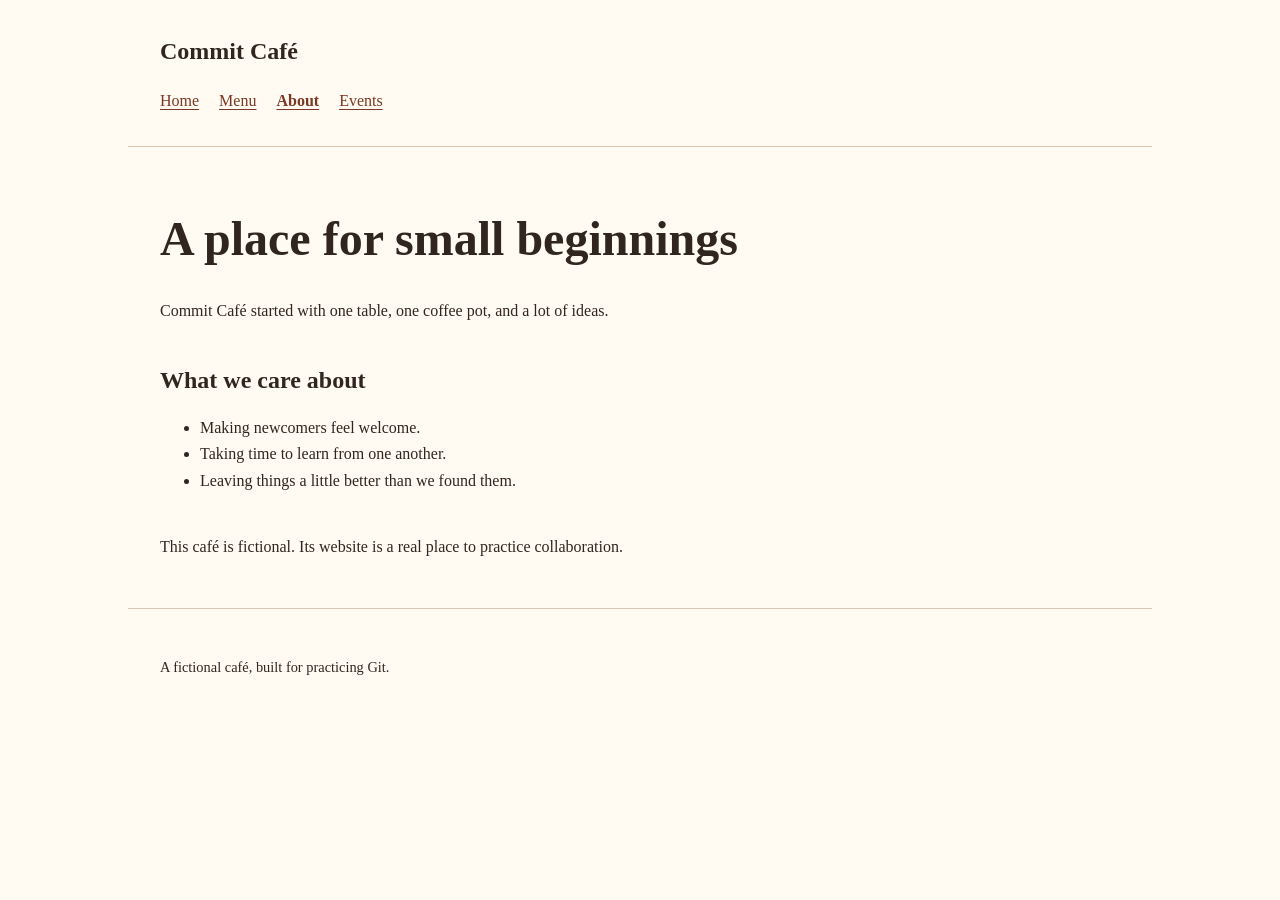
==== about.html @ 9312a2f0 "feat: add keyboard skip links and current page indicators" ====
<!doctype html>
<html lang="en">
<head>
  <meta charset="utf-8">
  <meta name="viewport" content="width=device-width, initial-scale=1">
  <meta name="description" content="A fictional neighborhood café for a hands-on Git workshop.">
  <title>About | Commit Café</title>
  <link rel="stylesheet" href="styles.css">
</head>
<body>
  <a class="skip-link" href="#main">Skip to content</a>
  <header>
    <p class="brand">Commit Café</p>
    <nav aria-label="Main navigation"><a href="index.html">Home</a><a href="menu.html">Menu</a><a href="about.html" aria-current="page">About</a><a href="events.html">Events</a></nav>
  </header>
  <main id="main">
    <h1>A place for small beginnings</h1>
    <p>Commit Café started with one table, one coffee pot, and a lot of ideas.</p>
    <section>
      <h2>What we care about</h2>
      <ul>
        <li>Making newcomers feel welcome.</li>
        <li>Taking time to learn from one another.</li>
        <li>Leaving things a little better than we found them.</li>
      </ul>
    </section>
    <p>This café is fictional. Its website is a real place to practice collaboration.</p>
  </main>
  <footer><p>A fictional café, built for practicing Git.</p></footer>
</body>
</html>
---- styles.css ----
:root {
  color-scheme: light;
  --paper: #fffaf2;
  --ink: #30261f;
  --accent: #7b3822;
  --line: #dac7b3;
}

* { box-sizing: border-box; }
body {
  margin: 0;
  background: var(--paper);
  color: var(--ink);
  font-family: Georgia, serif;
  line-height: 1.65;
}
header, main, footer { max-width: 64rem; margin: auto; padding: 2rem; }
header { border-bottom: 1px solid var(--line); }
.brand { font-size: 1.5rem; font-weight: bold; margin: 0 0 1rem; }
h1 { font-size: 3rem; line-height: 1.15; }
h2 { line-height: 1.25; }
a { color: var(--accent); text-underline-offset: 0.2em; }
nav { display: flex; gap: 1.25rem; flex-wrap: wrap; }
section { margin-block: 2.5rem; }
footer { border-top: 1px solid var(--line); font-size: 0.9rem; }

.menu-list { list-style: none; padding: 0; }
.menu-list li { display: flex; justify-content: space-between; gap: 1rem; padding-block: 0.75rem; border-bottom: 1px solid var(--line); }
.hours { display: grid; grid-template-columns: 1fr 1fr; gap: 0.5rem 1rem; }
.hours dd { margin: 0; }
@media (max-width: 36rem) {
  header, main, footer { padding: 1.25rem; }
  h1 { font-size: 2.25rem; }
  .hours { grid-template-columns: 1fr; }
  .hours dd { margin-bottom: 0.75rem; }
}

a:focus-visible { outline: 3px solid var(--accent); outline-offset: 4px; }
nav a[aria-current="page"] { font-weight: bold; }
.skip-link { position: absolute; left: 1rem; top: -10rem; padding: 0.75rem; background: var(--paper); }
.skip-link:focus { top: 1rem; }
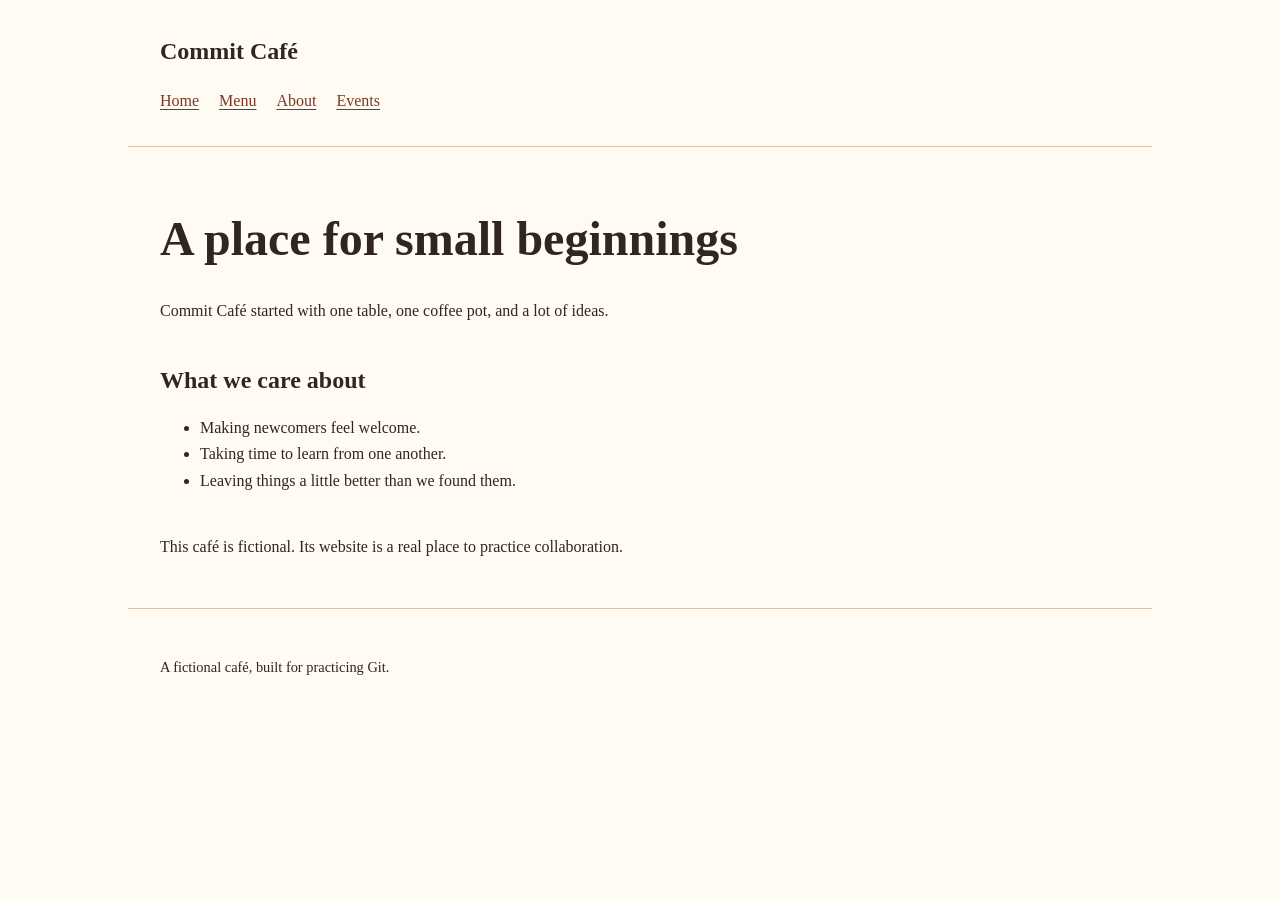
==== commit 4ae602ba: "feat: make community events reachable from every page" ====
--- a/about.html
+++ b/about.html
@@ -8,10 +8,9 @@
   <link rel="stylesheet" href="styles.css">
 </head>
 <body>
-  <a class="skip-link" href="#main">Skip to content</a>
   <header>
     <p class="brand">Commit Café</p>
-    <nav aria-label="Main navigation"><a href="index.html">Home</a><a href="menu.html">Menu</a><a href="about.html" aria-current="page">About</a><a href="events.html">Events</a></nav>
+    <nav aria-label="Main navigation"><a href="index.html">Home</a><a href="menu.html">Menu</a><a href="about.html">About</a><a href="events.html">Events</a></nav>
   </header>
   <main id="main">
     <h1>A place for small beginnings</h1>
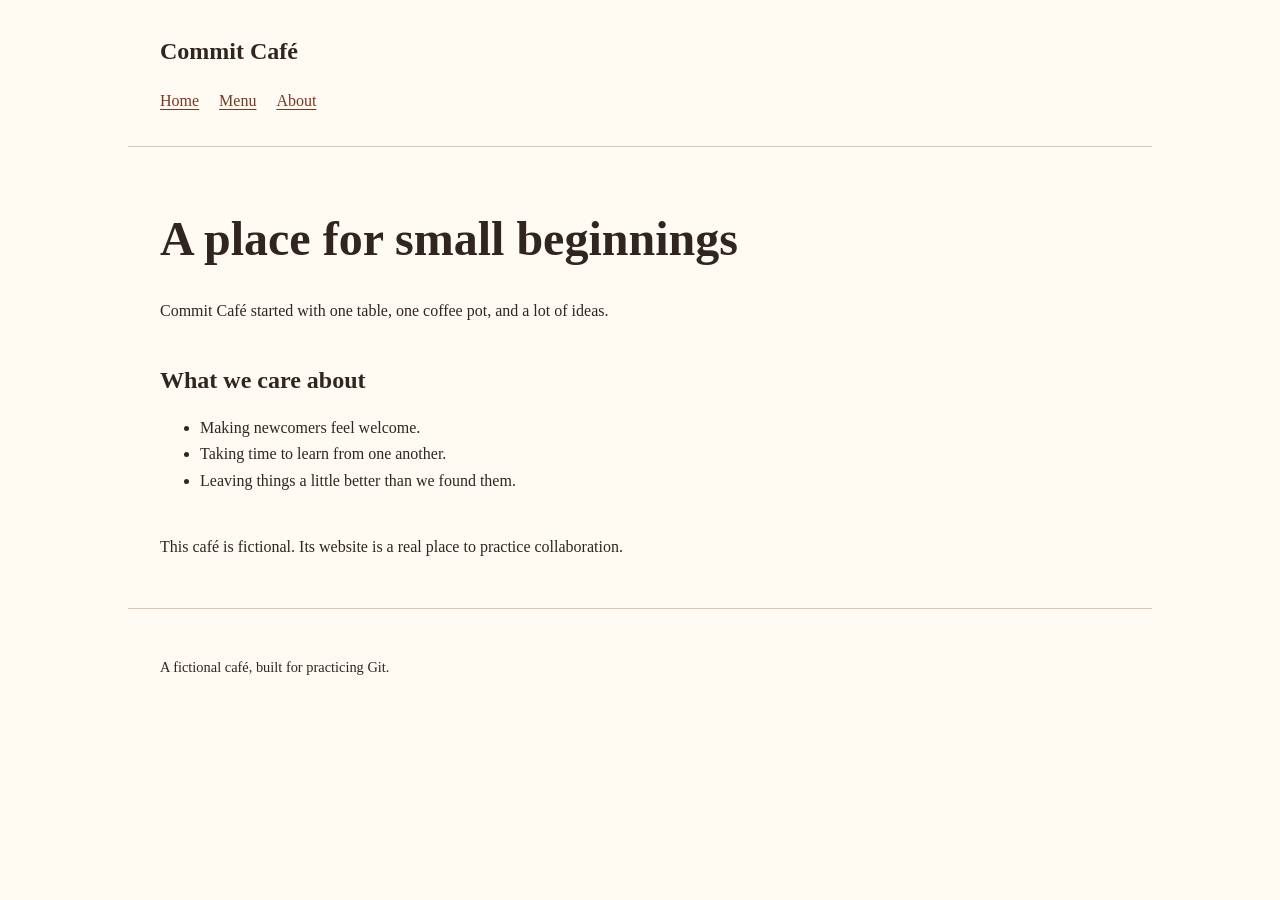
==== commit 014f4770: "feat: connect the home menu and about pages" ====
--- a/about.html
+++ b/about.html
@@ -10,7 +10,7 @@
 <body>
   <header>
     <p class="brand">Commit Café</p>
-    <nav aria-label="Main navigation"><a href="index.html">Home</a><a href="menu.html">Menu</a><a href="about.html">About</a><a href="events.html">Events</a></nav>
+    <nav aria-label="Main navigation"><a href="index.html">Home</a><a href="menu.html">Menu</a><a href="about.html">About</a></nav>
   </header>
   <main id="main">
     <h1>A place for small beginnings</h1>
--- a/styles.css
+++ b/styles.css
@@ -34,8 +34,3 @@
   .hours { grid-template-columns: 1fr; }
   .hours dd { margin-bottom: 0.75rem; }
 }
-
-a:focus-visible { outline: 3px solid var(--accent); outline-offset: 4px; }
-nav a[aria-current="page"] { font-weight: bold; }
-.skip-link { position: absolute; left: 1rem; top: -10rem; padding: 0.75rem; background: var(--paper); }
-.skip-link:focus { top: 1rem; }
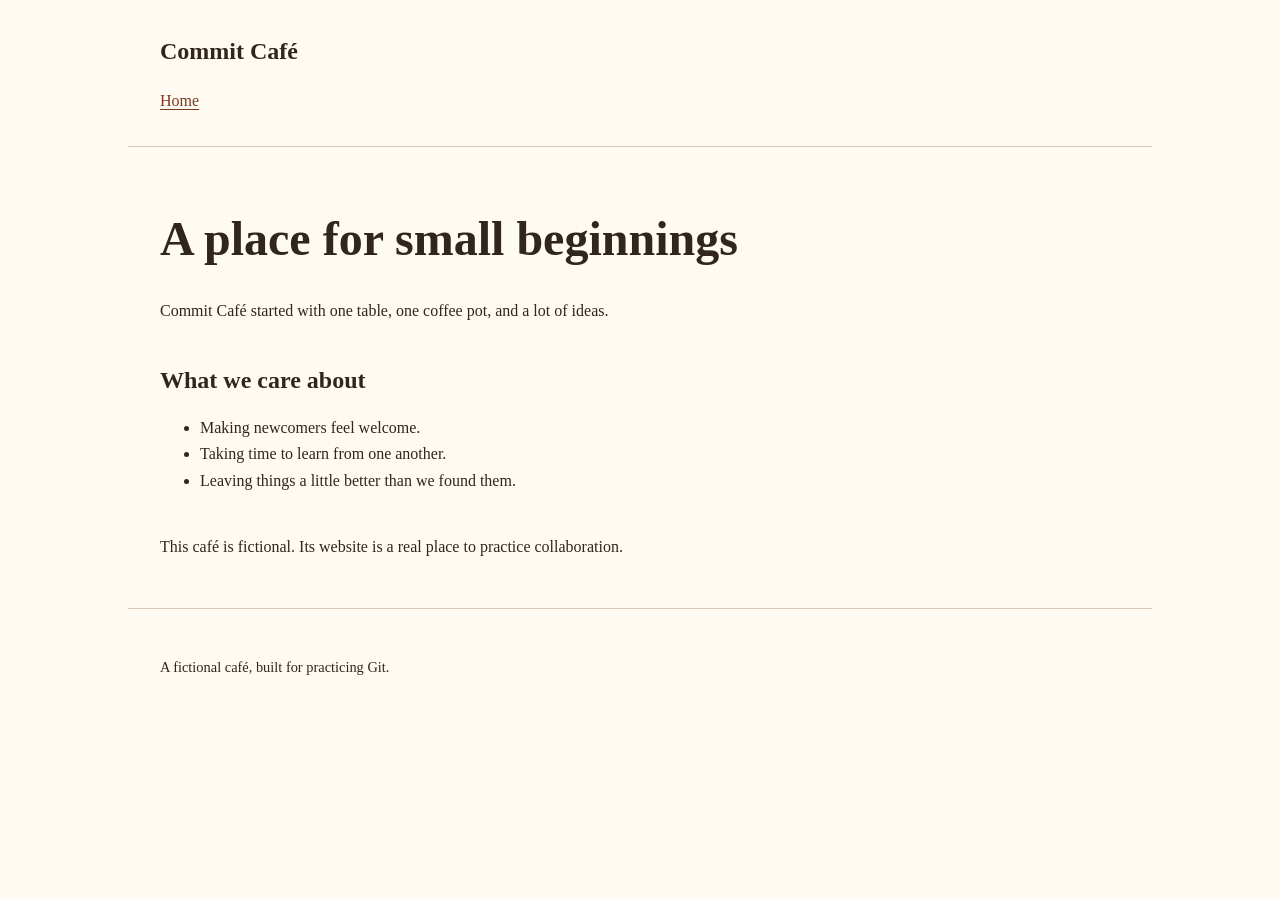
==== commit 4cfcd9b5: "feat: tell the story behind Commit Café" ====
--- a/about.html
+++ b/about.html
@@ -10,7 +10,7 @@
 <body>
   <header>
     <p class="brand">Commit Café</p>
-    <nav aria-label="Main navigation"><a href="index.html">Home</a><a href="menu.html">Menu</a><a href="about.html">About</a></nav>
+    <nav aria-label="Main navigation"><a href="index.html">Home</a></nav>
   </header>
   <main id="main">
     <h1>A place for small beginnings</h1>
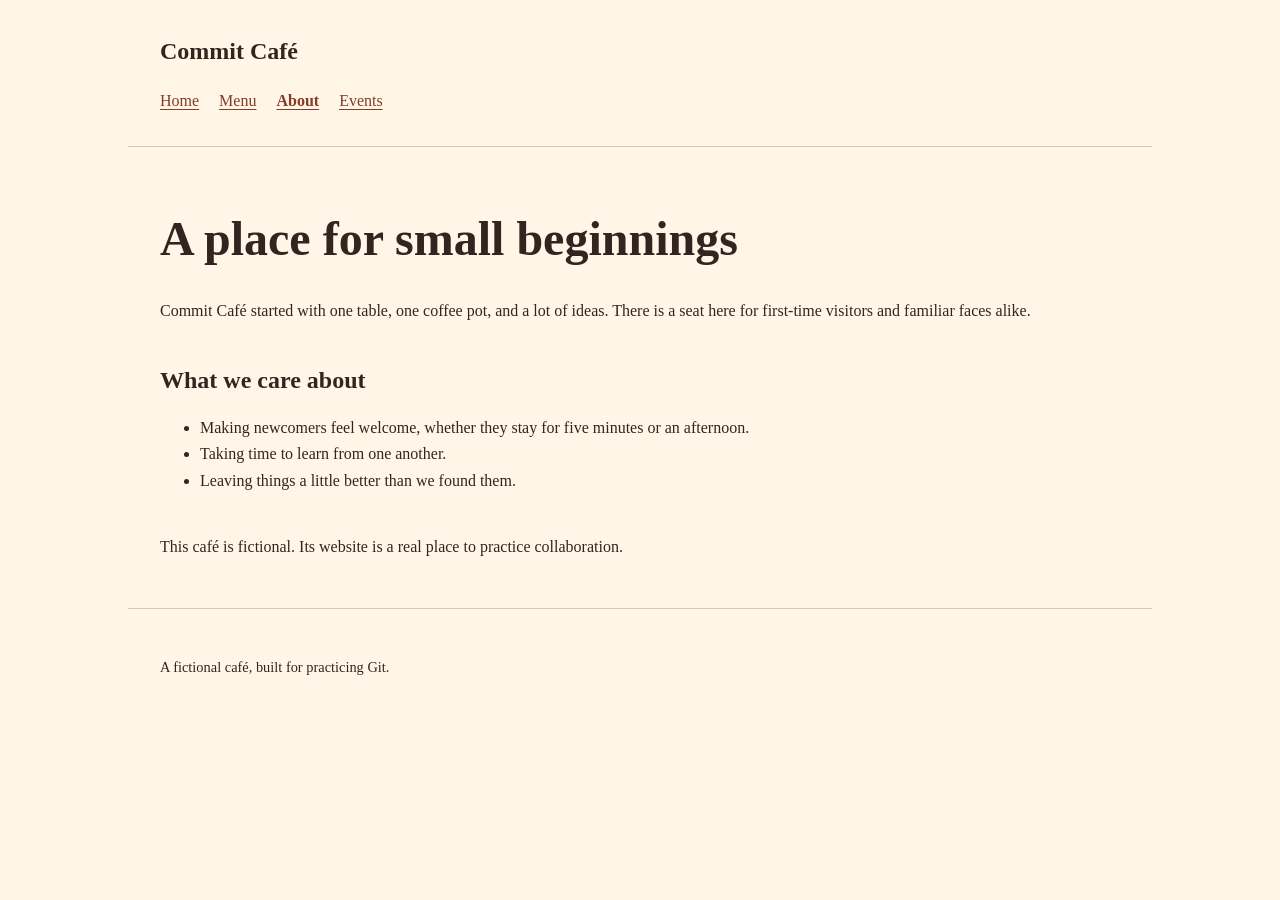
==== commit fd9e626f: "docs: connect the welcome message to our café values" ====
--- a/about.html
+++ b/about.html
@@ -8,17 +8,18 @@
   <link rel="stylesheet" href="styles.css">
 </head>
 <body>
+  <a class="skip-link" href="#main">Skip to content</a>
   <header>
     <p class="brand">Commit Café</p>
-    <nav aria-label="Main navigation"><a href="index.html">Home</a></nav>
+    <nav aria-label="Main navigation"><a href="index.html">Home</a><a href="menu.html">Menu</a><a href="about.html" aria-current="page">About</a><a href="events.html">Events</a></nav>
   </header>
   <main id="main">
     <h1>A place for small beginnings</h1>
-    <p>Commit Café started with one table, one coffee pot, and a lot of ideas.</p>
+    <p>Commit Café started with one table, one coffee pot, and a lot of ideas. There is a seat here for first-time visitors and familiar faces alike.</p>
     <section>
       <h2>What we care about</h2>
       <ul>
-        <li>Making newcomers feel welcome.</li>
+        <li>Making newcomers feel welcome, whether they stay for five minutes or an afternoon.</li>
         <li>Taking time to learn from one another.</li>
         <li>Leaving things a little better than we found them.</li>
       </ul>
--- a/styles.css
+++ b/styles.css
@@ -1,8 +1,8 @@
 :root {
   color-scheme: light;
-  --paper: #fffaf2;
+  --paper: #fff6e8;
   --ink: #30261f;
-  --accent: #7b3822;
+  --accent: #843c24;
   --line: #dac7b3;
 }
 
@@ -34,3 +34,16 @@
   .hours { grid-template-columns: 1fr; }
   .hours dd { margin-bottom: 0.75rem; }
 }
+
+a:focus-visible { outline: 3px solid var(--accent); outline-offset: 4px; }
+nav a[aria-current="page"] { font-weight: bold; }
+.skip-link { position: absolute; left: 1rem; top: -10rem; padding: 0.75rem; background: var(--paper); }
+.skip-link:focus { top: 1rem; }
+
+/* Keep printed menus compact and ink friendly. */
+@media print {
+  body { background: white; color: black; }
+  header, main, footer { max-width: none; padding: 0.5rem; }
+  nav, .skip-link { display: none; }
+  a { color: black; }
+}
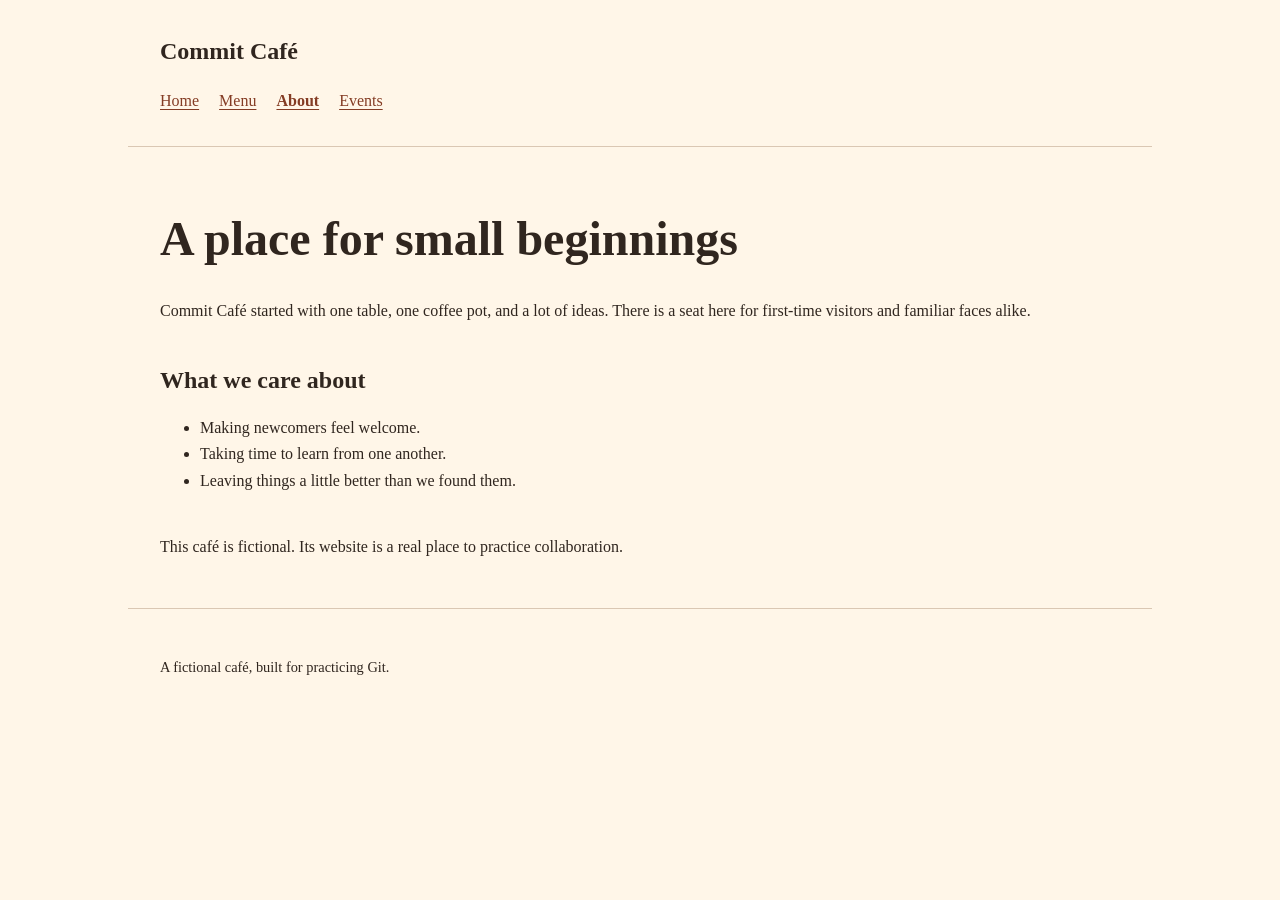
==== commit 1391703c: "docs: refine the welcome after a copy editing pass" ====
--- a/about.html
+++ b/about.html
@@ -19,7 +19,7 @@
     <section>
       <h2>What we care about</h2>
       <ul>
-        <li>Making newcomers feel welcome, whether they stay for five minutes or an afternoon.</li>
+        <li>Making newcomers feel welcome.</li>
         <li>Taking time to learn from one another.</li>
         <li>Leaving things a little better than we found them.</li>
       </ul>
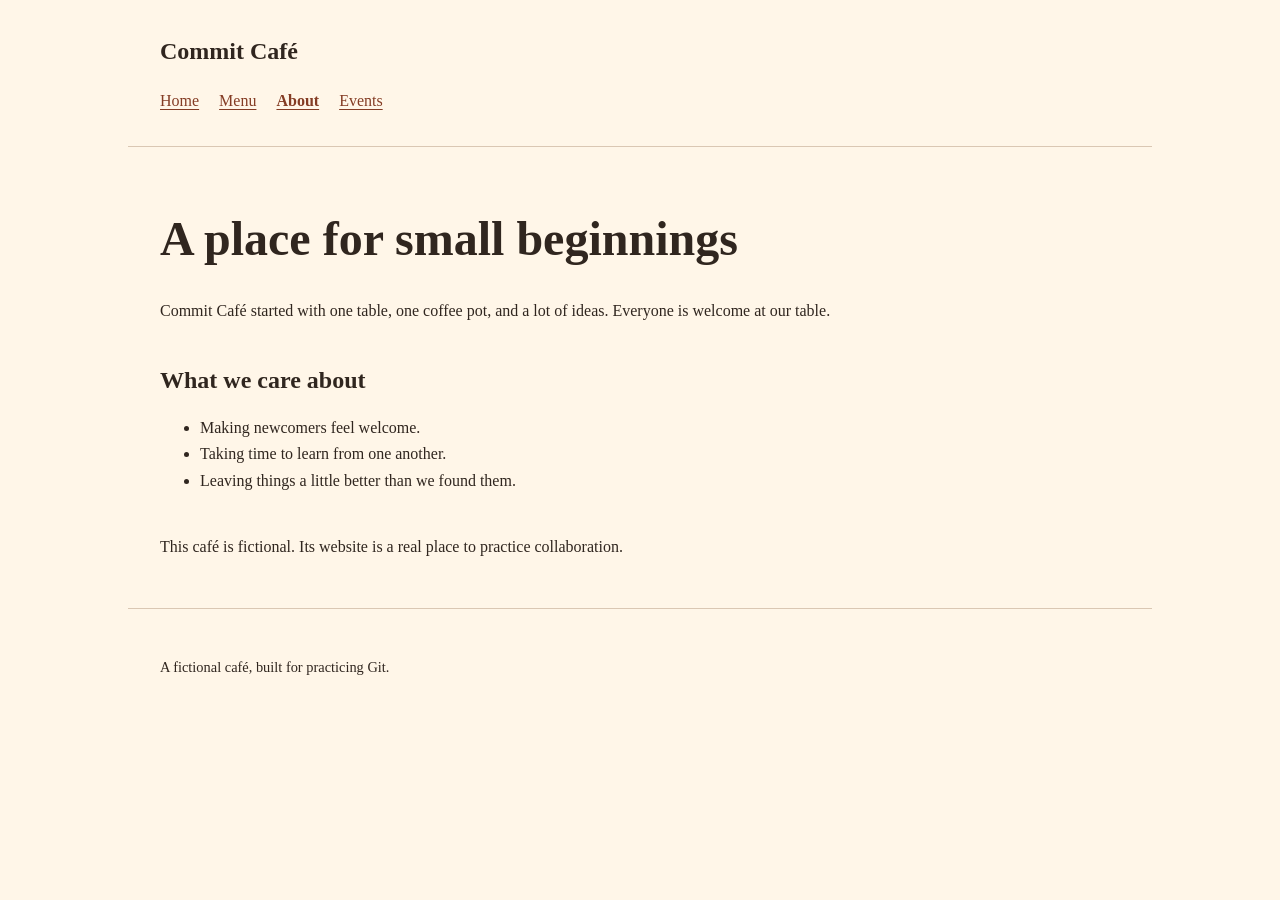
==== commit fa4583d0: "docs: draft a more welcoming café introduction" ====
--- a/about.html
+++ b/about.html
@@ -15,7 +15,7 @@
   </header>
   <main id="main">
     <h1>A place for small beginnings</h1>
-    <p>Commit Café started with one table, one coffee pot, and a lot of ideas. There is a seat here for first-time visitors and familiar faces alike.</p>
+    <p>Commit Café started with one table, one coffee pot, and a lot of ideas. Everyone is welcome at our table.</p>
     <section>
       <h2>What we care about</h2>
       <ul>
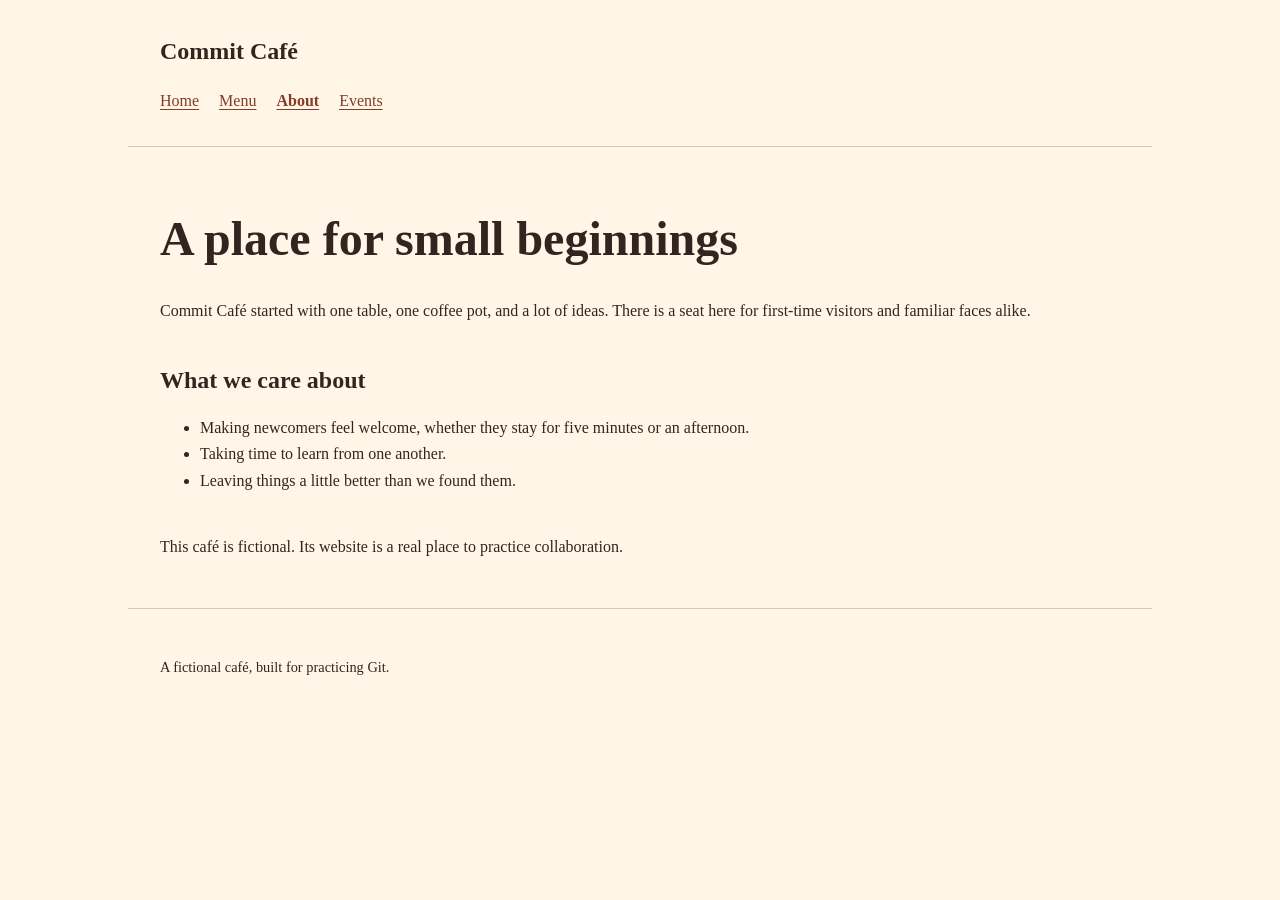
==== commit f26d392a: "Refine the café welcome (squash example) (#8) * docs: draft a more welcoming café introduction  * do" ====
--- a/about.html
+++ b/about.html
@@ -15,11 +15,11 @@
   </header>
   <main id="main">
     <h1>A place for small beginnings</h1>
-    <p>Commit Café started with one table, one coffee pot, and a lot of ideas. Everyone is welcome at our table.</p>
+    <p>Commit Café started with one table, one coffee pot, and a lot of ideas. There is a seat here for first-time visitors and familiar faces alike.</p>
     <section>
       <h2>What we care about</h2>
       <ul>
-        <li>Making newcomers feel welcome.</li>
+        <li>Making newcomers feel welcome, whether they stay for five minutes or an afternoon.</li>
         <li>Taking time to learn from one another.</li>
         <li>Leaving things a little better than we found them.</li>
       </ul>
